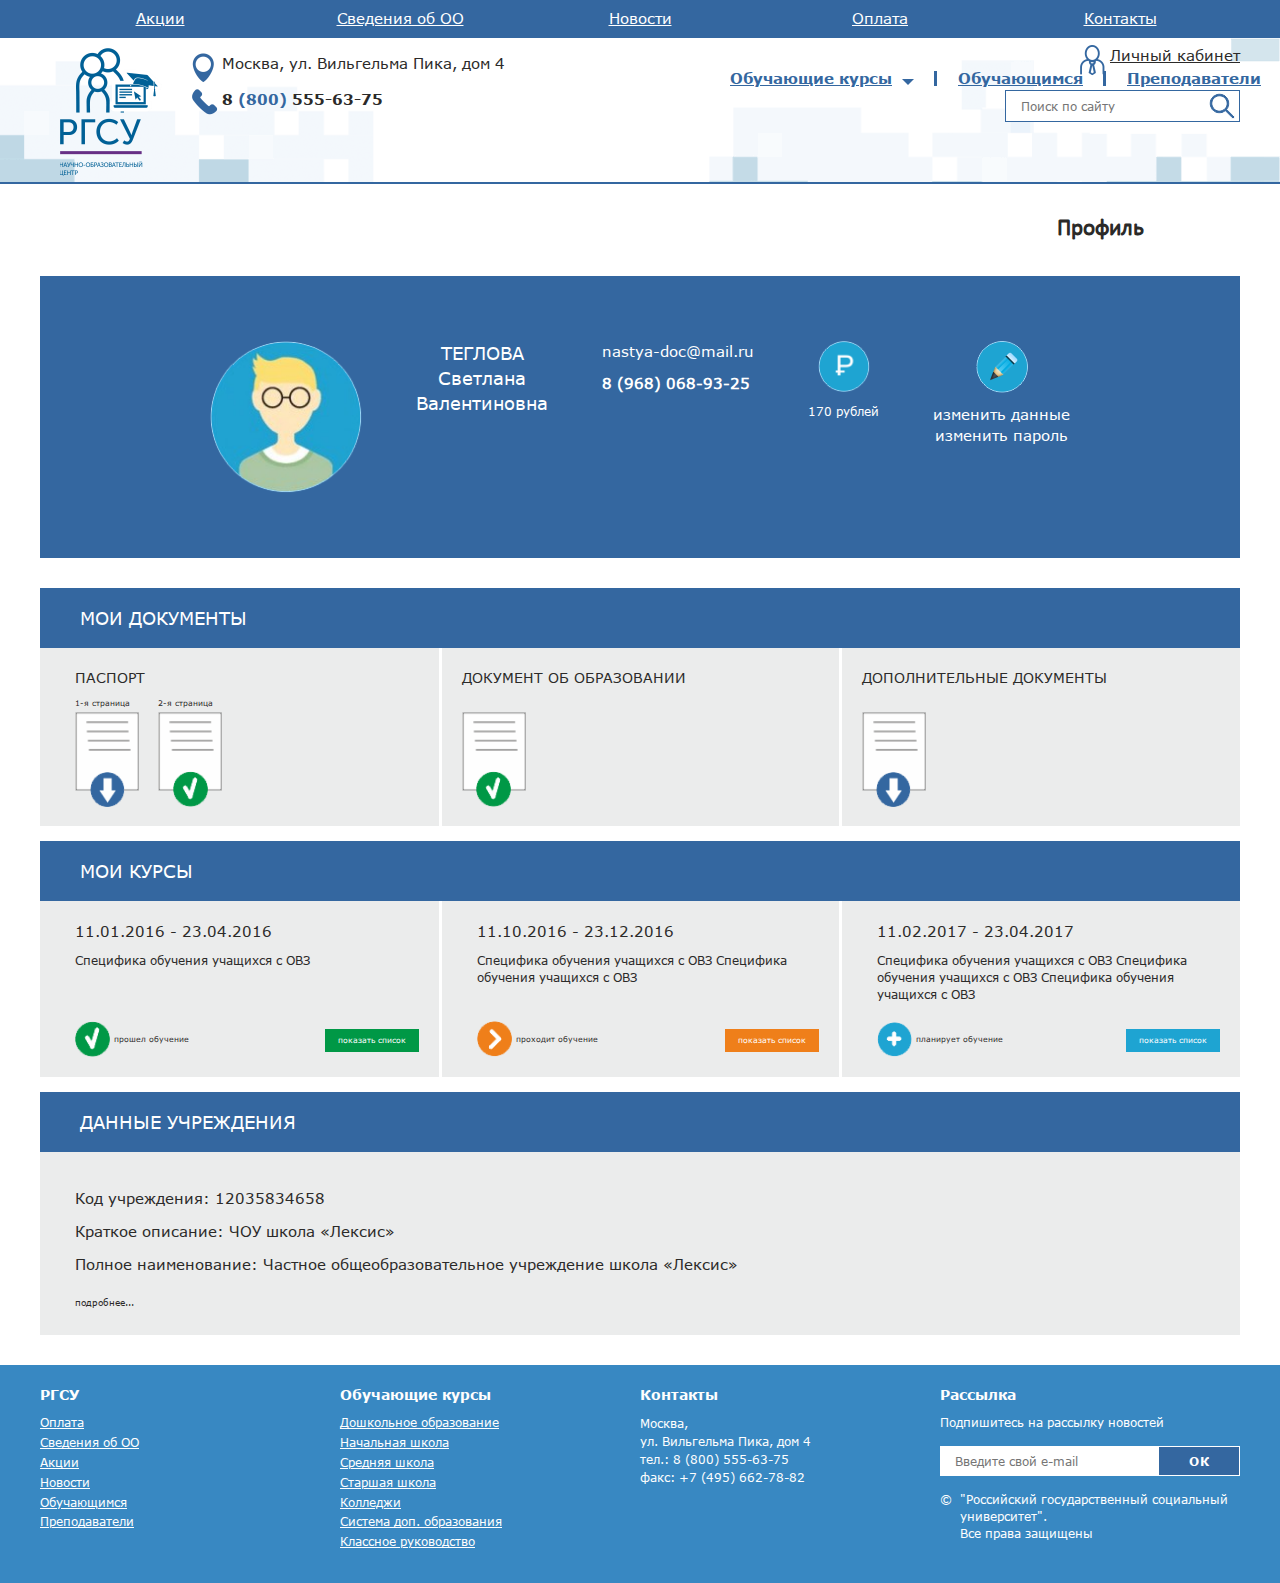
==== profile.html @ 55394223 "final" ====
<!DOCTYPE html>
<html lang="ru">
<head>
    <meta charset="UTF-8">
    <title>Main</title>
    <meta name="viewport" content="width=device-width, initial-scale=1.0">
    <link rel="stylesheet" href="css/slick.css">
    <link rel="stylesheet" href="css/custom-styles.css">
</head>
<body>

<div class="wrapper page-profile">

    <header role="banner">

        <nav>

            <div class="burger"></div>

            <ul>
                <li><a href="#">Акции</a></li>
                <li><a href="#">Сведения об ОО</a></li>
                <li><a href="#">Новости</a></li>
                <li><a href="#">Оплата</a></li>
                <li><a href="#">Контакты</a></li>
            </ul>

        </nav>

        <div class="header-content">

            <a href="#" class="logo"></a>

            <div class="header-contacts">
                <p>Москва, ул. Вильгельма Пика, дом 4</p>
                <a href="tel:88005556375">8 <span>(800)</span> 555-63-75</a>
            </div>

            <a href="#" class="account-link">Личный кабинет</a>

            <ul class="header-nav">
                <li>
                    <p>Обучающие курсы</p>
                    <ul>
                        <li><a href="#">Дошкольное образование</a></li>
                        <li><a href="#">Средняя школа</a></li>
                        <li><a href="#">Старшая школа</a></li>
                        <li><a href="#">Колледжи</a></li>
                        <li><a href="#">Система дополнительного образования</a></li>
                        <li><a href="#">Классное руководство</a></li>
                    </ul>
                </li>
                <li><a href="#">Обучающимся</a></li>
                <li><a href="#">Преподаватели</a></li>
            </ul>

            <form action="#" class="form-search">
                <label><input type="text" class="field-search" placeholder="Поиск по сайту"></label>
                <button type="submit"></button>
            </form>

        </div>

    </header>

    <main>

        <h1>Профиль</h1>

        <div class="sidebar">

            <div class="user-photo">
                <img src="source/design/icon-man-glasses.png" alt="">
            </div>

            <div class="user-name">
                <span class="surname">ТЕГЛОВА</span>
                <span>Светлана</span>
                <span>Валентиновна</span>
            </div>

            <div class="user-contacts">

                <a href="mailto:nastya-doc@mail.ru" class="user-email">nastya-doc@mail.ru</a>

                <a href="tel:89680689325" class="user-phone">8 (968) 068-93-25</a>

            </div>



            <div class="user-money">
                <div class="icon">
                    <img src="source/design/icon-rouble-filled.png" alt="">
                </div>
                <div class="money-value">170 рублей</div>
            </div>

            <div class="to-edit">
                <div class="icon">
                    <img src="source/design/icon-pencil.png" alt="">
                </div>
                <a href="#" class="edit-data">изменить данные</a>
                <a href="#" class="edit-password">изменить пароль</a>
            </div>

        </div>

        <div class="profile">

            <div class="profile-block">

                <div class="title">МОИ ДОКУМЕНТЫ</div>

                <div class="profile-item first-column">

                    <div class="sub-title">ПАСПОРТ</div>

                    <div class='profile-doc'>
                        <div class="note">1-я страница</div>
                        <div class="icon-doc">
                            <img src="source/design/icon-doc.png" alt="">
                        </div>
                        <a href="#" class="icon-control">
                            <img src="source/design/icon-arrow-down.png" alt="">
                        </a>
                    </div>

                    <div class='profile-doc'>
                        <div class="note">2-я страница</div>
                        <div class="icon-doc">
                            <img src="source/design/icon-doc.png" alt="">
                        </div>
                        <a href="#" class="icon-control">
                            <img src="source/design/icon-ok.png" alt="">
                        </a>
                    </div>

                </div>

                <div class="profile-item">

                    <div class="sub-title">ДОКУМЕНТ ОБ ОБРАЗОВАНИИ</div>

                    <div class='profile-doc'>
                        <div class="icon-doc">
                            <img src="source/design/icon-doc.png" alt="">
                        </div>
                        <a href="#" class="icon-control">
                            <img src="source/design/icon-ok.png" alt="">
                        </a>
                    </div>

                </div>

                <div class="profile-item">

                    <div class="sub-title">ДОПОЛНИТЕЛЬНЫЕ ДОКУМЕНТЫ</div>

                    <div class='profile-doc'>
                        <div class="icon-doc">
                            <img src="source/design/icon-doc.png" alt="">
                        </div>
                        <a href="#" class="icon-control">
                            <img src="source/design/icon-arrow-down.png" alt="">
                        </a>
                    </div>

                </div>

            </div>

            <div class="profile-block courses-block">

                <div class="title">МОИ КУРСЫ</div>

                <div class="profile-item completed-course first-column">

                    <div class="course-duration">11.01.2016 - 23.04.2016</div>

                    <div class="course-title">Специфика обучения учащихся с ОВЗ</div>

                    <div class="course-state">
                        <div class="icon-state">
                            <img src="source/design/icon-ok.png" alt="">
                        </div>
                        <div class="state-value">прошел обучение</div>
                    </div>

                    <a href="#" class="show-all-courses">показать список</a>

                </div>

                <div class="profile-item current-course">

                    <div class="course-duration">11.10.2016 - 23.12.2016</div>

                    <div class="course-title">Специфика обучения учащихся с ОВЗ Специфика обучения учащихся с ОВЗ </div>

                    <div class="course-state">
                        <div class="icon-state">
                            <img src="source/design/icon-angle-right.png" alt="">
                        </div>
                        <div class="state-value">проходит обучение</div>
                    </div>

                    <a href="#" class="show-all-courses">показать список</a>

                </div>

                <div class="profile-item future-course">

                    <div class="course-duration">11.02.2017 - 23.04.2017</div>

                    <div class="course-title">Специфика обучения учащихся с ОВЗ Специфика обучения учащихся с ОВЗ Специфика обучения учащихся с ОВЗ</div>

                    <div class="course-state">
                        <div class="icon-state">
                            <img src="source/design/icon-plus.png" alt="">
                        </div>
                        <div class="state-value">планирует обучение</div>
                    </div>

                    <a href="#" class="show-all-courses">показать список</a>

                </div>

            </div>

            <div class="profile-block organisation-data">

                <div class="title">ДАННЫЕ УЧРЕЖДЕНИЯ</div>

                <div class="profile-item">

                    <p><span>Код учреждения: </span>12035834658</p>

                    <p><span>Краткое описание: </span>ЧОУ школа «Лексис»</p>

                    <p><span>Полное наименование: </span>Частное общеобразовательное учреждение школа «Лексис»</p>

                    <a href="#" class="show-more">подробнее...</a>

                </div>

            </div>

        </div>

    </main>

    <footer role="contentinfo">

        <div class="footer-links">
            <h4>РГСУ</h4>
            <ul>
                <li><a href="#">Оплата</a></li>
                <li><a href="#">Сведения об ОО</a></li>
                <li><a href="#">Акции</a></li>
                <li><a href="#">Новости</a></li>
                <li><a href="#">Обучающимся</a></li>
                <li><a href="#">Преподаватели</a></li>
            </ul>
        </div>

        <div class="footer-links">
            <h4>Обучающие курсы</h4>
            <ul>
                <li><a href="#">Дошкольное образование</a></li>
                <li><a href="#">Начальная школа</a></li>
                <li><a href="#">Средняя школа</a></li>
                <li><a href="#">Старшая школа</a></li>
                <li><a href="#">Колледжи</a></li>
                <li><a href="#">Система доп. образования</a></li>
                <li><a href="#">Классное руководство</a></li>
            </ul>
        </div>

        <div class="footer-contacts">
            <h4>Контакты</h4>
            <p>Москва,<br>ул. Вильгельма Пика, дом 4</p>
            <p>тел.: <a href="tel:88005556375">8 (800) 555-63-75</a></p>
            <p>факс: <a href="tel:+74956627882">+7 (495) 662-78-82</a></p>
        </div>

        <div class="form-wrap">
            <h4>Рассылка</h4>
            <p>Подпишитесь на рассылку новостей</p>
            <form action="#" class="form-mailing">
                <label>
                    <input type="text" placeholder="Введите свой e-mail">
                </label>
                <button type="submit">ок</button>
            </form>
            <div class="copyrights">
                "Российский государственный социальный университет".<br>
                Все права защищены
            </div>
        </div>

    </footer>

</div>

<script src="js/jquery-3.1.0.min.js"></script>
<script src="js/slick.min.js"></script>
<script src="js/custom-scripts.js"></script>
</body>
</html>
---- css/custom-styles.css ----
@font-face {
    font-family: 'Verdana';
    src: url("../source/fonts/Verdana.woff") format("woff"), url("../source/fonts/Verdana.ttf") format("truetype");
    font-weight: 300;
}
@font-face {
    font-family: 'Verdana Bold';
    src: url("../source/fonts/Verdana-Bold.woff") format("woff"), url("../source/fonts/Verdana-Bold.ttf") format("truetype");
    font-weight: 300;
}
@font-face {
    font-family: 'Calibri';
    src: url("../source/fonts/Calibri.woff") format("woff"), url("../source/fonts/Calibri.ttf") format("truetype");
    font-weight: 300;
}

/******************************
********** general ************
******************************/
* {
    padding: 0;
    margin: 0;
    -webkit-box-sizing: border-box;
    -moz-box-sizing: border-box;
    box-sizing: border-box;
    font-size: 14px;
    line-height: 1.4;
    font-family: 'Verdana', sans-serif;
    color: #2b2a29;
}

html, body {
    background-color: #e2e3e5;
    width: 100%;
}

main {
    display: block;
}

a, button {
    cursor: pointer;
    -webkit-transition: 0.5s;
    -moz-transition: 0.5s;
    -ms-transition: 0.5s;
    -o-transition: 0.5s;
    transition: 0.5s;
    -webkit-appearance: none;
}

a:active, a:focus {
    outline: none;
}

button, button:hover, button:active {
    outline: none;
    border: none;
}
button::-moz-focus-inner {
    outline: none;
    border: none;
}
input, input:hover, input:active, input:focus {
    outline: none;
}
textarea, textarea:hover, textarea:active, textarea:focus {
    outline: none;
    border: none;
}

ul li, ol li {
    display: inline-block;
    vertical-align: middle;
    list-style: none;
}

h2 {
    font-weight: 300;
    font-size: 2.142857142857143em;
    text-align: center;
}
h3 {
    font-size: 1.571428571428571em;
    font-weight: 300;
}

button {
    display: inline-block;
    text-transform: uppercase;
    background: #3467a0;
    color: #fefefe;
    letter-spacing: 1px;
    border: 1px solid transparent;
}
button:hover {
    background: #fefefe;
    color: #3467a0;
    border: 1px solid #3467a0;
}
.image-wrap {
    display: block;
    width: 100%;
    position: relative;
    overflow: hidden;
}
.image-wrap img {
    display: block;
    height: auto;
    width: auto;
    min-width: 100%;
    min-height: 100%;
    position: absolute;
    top: 0;
    left: 0;
}
img {
    display: block;
    width: 100%;
}
.wrapper {
    display: block;
    width: 100%;
    max-width: 1280px;
    position: relative;
    margin: 0 auto;
    overflow: hidden;
    background: #ffffff;
}


section {
    display: block;
    width: 100%;
    position: relative;
    padding: 25px 40px;
}
section > a {
    font-size: 1.142857142857143em;
    color: #3467a0;
    margin-left: calc(50% - 80px);
}
section > a:hover {
    text-decoration: none;
}

header[role='banner']:after, section:after, footer[role='contentinfo'], nav ul:after, .header-content:after,
.news ul:after, .ask-question:after, .ask-question .specialist:after, footer[role='contentinfo']:after {
    display: block;
    content: '';
    clear: both;
}

.slide:hover, .slide:active, .slide:focus {
    outline: none;
}

input:focus::-webkit-input-placeholder {color: transparent;}
input:focus::-moz-placeholder {color: transparent;}
input:focus:-moz-placeholder {color: transparent;}
input:focus:-ms-input-placeholder {color: transparent;}


/******************************
*********** header ************
******************************/

nav {
    display: block;
    background: #3467a0;
}
nav ul {
    display: block;
    padding: 0 40px;
}
nav ul li {
    display: block;
    float: left;
    width: 20%;
    text-align: center;
}
nav ul li a {
    display: block;
    padding: 8px 0;
    font-size: 1.285714285714286em;
    color: #ffffff;
}
nav ul li a:hover {
    background: #3888c2;
}

.header-content {
    background: url('../source/design/background-header.png');
    background-size: cover;
    border-bottom: 2px solid #3467a0;
}
.logo {
    display: block;
    width: 102px;
    height: 128px;
    background: url('../source/design/logo-2.png');
    background-size: cover;
    float: left;
    margin: 10px 0 6px 60px;
}
.header-contacts {
    float: left;
    margin-left: 10%;
    margin-top: 30px;
}
.header-contacts p, .header-contacts a, .account-link {
    display: inline-block;
    padding-left: 40px;
    position: relative;
    font-size: 1.285714285714286em;
}
.header-contacts a {
    font-family: 'Verdana Bold', sans-serif;
    text-decoration: none;
    margin-left: 65px;
}
.header-contacts a:hover {
    text-decoration: underline;
}
.header-contacts a span {
    font-family: 'Verdana Bold', sans-serif;
    color: #3467a0;
    font-size: inherit;
}
.header-contacts p:before, .header-contacts a:before, .account-link:before {
    content: '';
    display: block;
    width: 22px;
    height: 30px;
    background: url('../source/design/icon-gps.png') no-repeat;
    background-size: cover;
    position: absolute;
    left: 0;
    top: 0;
}
.header-contacts a:before {
    width: 26px;
    height: 26px;
    background: url('../source/design/icon-phone.png') no-repeat;
    background-size: cover;
}

.account-link {
    float: right;
    margin-right: 40px;
    margin-top: 30px;
}
.account-link:before {
    width: 25px;
    height: 31px;
    background: url('../source/design/icon-user.png') no-repeat;
    background-size: cover;
}
.account-link:hover {
    text-decoration: none;
}

.header-nav {
    display: block;
    float: left;
    margin-left: 10%;
    margin-top: 30px;
}
.header-nav > li {
    display: inline-block;
    vertical-align: middle;
    position: relative;
    margin-right: 60px;
}
.header-nav > li:last-child {
    margin-right: 0;
}
.header-nav > li ul {
    display: none;
    width: auto;
    min-width: 370px;
    position: absolute;
    left: -10px;
    top: 100%;
    padding: 15px 30px 15px 10px;
    background: rgba(255, 255, 255, 0.9);
    z-index: 10;
}
.header-nav > li ul li {
    display: block;
}
.header-nav > li ul li a {
    display: block;
    height: 2em;
    line-height: 1.5em;
    color: #3467a0;
}
.header-nav > li ul li a:hover {
    font-family: 'Verdana Bold', sans-serif;
}
.header-nav > li > p, .header-nav > li > a {
    font-family: 'Verdana Bold', sans-serif;
    font-size: 1.285714285714286em;
    color: #3467a0;
    text-decoration: underline;
    cursor: pointer;
}
.header-nav > li.active > p, .header-nav > li.active > a {
    color: #3888c2;
}
.header-nav > li > p {
    display: block;
    padding-right: 22px;
    position: relative;
}
.header-nav > li > p:after {
    content: '';
    display: block;
    width: 0;
    height: 0;
    border-left: 7px solid transparent;
    border-right: 7px solid transparent;
    border-top: 7px solid #3467a0;
    position: absolute;
    bottom: 7px;
    right: 0;
}
.header-nav > li.active > p:after {
    border-bottom: 7px solid #3888c2;
    border-top: none;
}
.header-nav > li:after {
    content: '';
    display: inline-block;
    vertical-align: middle;
    height: 1.285714285714286em;
    width: 3px;
    background: #3467a0;
    position: absolute;
    bottom: 3px;
    right: -35px;
}
.header-nav > li:last-child:after {
    display: none;
}
.form-search {
    display: block;
    float: right;
    margin-top: 30px;
    margin-right: 40px;
    position: relative;
}
.field-search {
    display: block;
    width: 235px;
    height: 32px;
    border: 1px solid #3467a0;
    padding: 0 40px 0 15px;
}
.form-search button {
    display: block;
    width: 26px;
    height: 26px;
    position: absolute;
    top: 3px;
    right: 5px;
    background: transparent url('../source/design/icon-search.png') no-repeat;
    background-size: cover;
    -webkit-transition: 0.8s;
    -moz-transition: 0.8s;
    -ms-transition: 0.8s;
    -o-transition: 0.8s;
    transition: 0.8s;
    border: none;
}
.form-search button:hover {
    top: 1px;
    border: none;
}

/******************************
*********** footer ************
******************************/

footer[role='contentinfo'] {
    background: #3888c2;
    padding: 20px 40px 30px;
}
footer h4 {
    font-family: 'Verdana Bold', sans-serif;
    font-size: 1.142857142857143em;
    color: #fefefe;
    margin-bottom: 10px;
}
.footer-links, .footer-contacts, footer .form-wrap {
    display: block;
    width: 25%;
    float: left;
}
.footer-links li {
    display: block;
    margin-bottom: 3px;
}
.footer-links li a {
    color: #fefefe;
}
.footer-links li a:hover {
    text-decoration: none;
}
.footer-contacts p, .footer-contacts a {
    color: #fefefe;
    line-height: 1.5;
}
.footer-contacts a {
    text-decoration: none;
}
.footer-contacts a:hover {
    text-decoration: underline;
}

.form-mailing {
    display: block;
    margin: 15px 0;
    position: relative;
    background: #fefefe;
}
.form-mailing input {
    display: block;
    width: 100%;
    height: 30px;
    border: none;
    padding: 0 95px 0 15px;
}
.form-mailing button {
    display: block;
    width: 80px;
    height: 28px;
    position: absolute;
    top: 1px;
    right: 1px;
    font-family: 'Verdana Bold', sans-serif;
}
.form-wrap p {
    color: #fefefe;
}
.copyrights {
    color: #fefefe;
    padding-left: 20px;
    position: relative;
}
.copyrights:before {
    content: '\a9';
    position: absolute;
    left: 0;
}

/*************************************************************************************************
************************************** PAGE MAIN *************************************************
*************************************************************************************************/

/******************************
********** banners ************
******************************/

.small-banners {
    width: 385px;
    float: left;
}
.banner {
    width: 100%;
    position: relative;
}
.banner-text {
    margin-bottom: 15px;
}
.banner-text img {
    height: 100%;
    width: auto;
}
.banner-text .text {
    width: 155px;
    background: #994bb3;
    position: absolute;
    top: 0;
    right: 0;
    bottom: 0;
    padding: 20px 8px;
}
.banner-text .text p {
    font-size: 0.7142857142857143em;
    color: #fefefe;
    padding-bottom: 10px;
}
.banner-text .text .title {
    font-family: 'Verdana Bold', sans-serif;
    font-size: 0.7857142857142857em;
    padding-bottom: 20px;
}
.banner-text .text .date {
    padding-bottom: 0;
    font-family: 'Verdana Bold', sans-serif;
    font-size: 0.6428571428571429em;
}
.banner a {
    display: block;
    width: 160px;
    height: 35px;
    line-height: 35px;
    text-align: center;
    background: #fefefe;
    position: absolute;
    margin: auto;
    left: calc(50% - 80px);
    top: 40px;
    z-index: 1;
    color: #e84d04;
    font-size: 1.285714285714286em;
    -webkit-box-shadow: 5px 5px 30px 10px rgba(232,77,4,1);
    -moz-box-shadow: 5px 5px 30px 10px rgba(232,77,4,1);
    box-shadow: 5px 5px 30px 10px rgba(232,77,4,1);
}
.banner-text a {
    top: 0;
    bottom: 0;
    left: 35px;
    color: #994bb3;
    -webkit-box-shadow: 5px 5px 30px 10px rgba(153,75,159,1);
    -moz-box-shadow: 5px 5px 30px 10px rgba(153,75,159,1);
    box-shadow: 5px 5px 30px 10px rgba(153,75,159,1);
}
.banner a:hover {
    text-decoration: none;
}
.banner h3 {
    display: block;
    width: 100%;
    height: 60px;
    background: #e84d04;
    line-height: 60px;
    text-align: center;
    color: #fefefe;
}

.slider-banner {
    width: 800px;
    float: right;
}
.slider-banner .slide {
    position: relative;
}
.slider-banner .text {
    position: absolute;
    left: 0;
    right: 0;
    bottom: 0;
    z-index: 1;
    background: #3467a0;
    padding: 20px;
}
.slider-banner .text h3 {
    color: #fefefe;
}
.slider-banner .text p {
    color: #fefefe;
    font-size: 1.142857142857143em;
}
.slider-banner .slick-arrow {
    display: block;
    width: 35px;
    height: 35px;
    position: absolute;
    top: 0;
    bottom: 0;
    margin: auto;
    font-size: 0;
    background: url('../source/design/sprite-slider-arrows.png') no-repeat;
    background-size: cover;
    z-index: 1;
}
.slider-banner .slick-prev {
    background-position: left;
    left: 10px;
}
.slider-banner .slick-next {
    background-position: right;
    right: 10px;
}
/******************************
********** courses ************
******************************/

.courses {
    padding-left: 30px;
    padding-right: 30px;
}
.slider-courses {
    display: block;
    width: 100%;
    position: relative;
    margin: 20px 0;
}
.slider-courses .slide {
    margin: 0 10px;
    background: #f7f7f7;
    padding-bottom: 20px;
}
.slider-courses .slick-arrow {
    display: block;
    width: 32px;
    height: 32px;
    border: 3px solid #ffffff;
    outline: 1px solid #3467a0;
    position: absolute;
    top: 0;
    bottom: 0;
    margin: auto;
    font-size: 0;
    background: url('../source/design/sprite-slider-arrows.png') no-repeat;
    background-size: cover;
    z-index: 1;
}
.slider-courses .slick-prev {
    background-position: left;
    left: -26px;
}
.slider-courses .slick-next {
    background-position: right;
    right: -26px;
}
.course-header {
    position: relative;
}
.course-name {
    display: flex;
    justify-content: center;
    align-items: center;
    height: 54px;
    position: absolute;
    left: 0;
    right: 0;
    bottom: 0;
    background: #3467a0;
    color: #fefefe;
    text-align: center;
    padding: 8px;
}
.slider-courses ul {
    display: block;
    margin: 20px 30px;
}
.slider-courses ul li {
    display: block;
    position: relative;
    margin-bottom: 10px;
    padding-left: 32px;
}
.slider-courses ul li span {
    font-family: 'Verdana Bold', sans-serif;
    color: #3467a0;
}
.slider-courses ul li:before {
    content: '';
    display: block;
    position: absolute;
    left: 0;
    top: 0;
}
.slider-courses ul li:nth-child(1):before {
    width: 17px;
    height: 16px;
    background: url('../source/design/icon-chart.png') no-repeat;
    background-size: cover;
}
.slider-courses ul li:nth-child(2):before {
    width: 18px;
    height: 18px;
    background: url('../source/design/icon-rouble.png') no-repeat;
    background-size: cover;
}
.slider-courses ul li:nth-child(3):before {
    width: 17px;
    height: 16px;
    background: url('../source/design/icon-calendar.png') no-repeat;
    background-size: cover;
}

.slider-courses button {
    display: block;
    width: 160px;
    height: 35px;
    margin: 10px auto 0;
}


/******************************
********* advantages **********
******************************/

.advantages {
    text-align: center;
}
.advantages ul li {
    vertical-align: top;
    width: 300px;
    margin: 25px 40px;
}
.advantages .image-wrap {
    width: 75%;
    padding-top: 75%;
    margin: 0 auto;
}
.advantages h4 {
    display: inline-block;
    width: 75%;
    margin: 35px 0 20px;
    font-family: 'Verdana Bold', sans-serif;
    font-size: 1.285714285714286em;
    color: #3467a0;
}
.advantages ul li p {
    font-size: 1.142857142857143em;
}
.advantages > button {
    padding: 10px 20px;
}


/******************************
************ news *************
******************************/
.news ul {
    display: block;
    margin: 30px 0;
}
.news ul li {
    display: block;
    width: 23.5%;
    float: left;
    margin-right: 2%;
}
.news ul li:last-child {
    margin-right: 0;
}
.news .image-wrap {
    width: 100%;
    padding-top: 65%;
    margin-bottom: 30px;
}
.news ul li a {
    font-size: 1.142857142857143em;
    color: #3467a0;
}
.news ul li a:hover {
    text-decoration: none;
}
.news .date {
    color: #b2b3b3;
    margin-top: 10px;
}

/******************************
******** ask-question *********
******************************/

.ask-question .specialist {
    width: 42%;
    float: left;
    background: #f7f7f7;
}
.ask-question .specialist .image-wrap {
    width: 183px;
    height: 183px;
    float: left;
    margin: 35px;
}
.ask-question .specialist .specialist-name {
    margin-top: 55px;
    margin-bottom: 15px;
    font-size: 1.142857142857143em;
}
.ask-question .specialist .specialist-name span {
    display: block;
    font-family: 'Verdana Bold', sans-serif;
    font-size: 1.142857142857143em;
}
.ask-question .specialist .specialist-details {
    font-size: 0.8571428571428571em;
    line-height: 1;
}
.ask-question .question {
    width: 55%;
    float: right;
}
.ask-question .question .title {
    margin: 35px 0 20px;
    color: #3467a0;
    font-size: 1.285714285714286em;
    font-family: 'Verdana Bold', sans-serif;
}
.ask-question button {
    padding: 10px 55px;
    text-transform: none;
    font-size: 1.285714285714286em;
    margin-top: 30px;
}

/*************************************************************************************************
************************** PAGE REGISTRATION & PAGE PROFILE **************************************
*************************************************************************************************/

.page-registration main {
    padding: 30px 50px;
}
.page-registration h1, .page-profile h1 {
    font-family: 'Calibri', sans-serif;
    font-size: 1.928571428571429em;
    text-align: right;
    padding-right: 8%;
    margin-bottom: 30px;
}
.page-registration .title, .page-profile .title {
    height: 60px;
    background: #3467a0;
    font-size: 1.5em;
    color: #ffffff;
    padding-left: 8%;
    line-height: 60px;
    text-align: left;
}

/*  page registration */
.participants {
    display: inline-block;
    vertical-align: top;
    width: 25%;
}
.participants li {
    margin-bottom: 50px;
    width: 152px;
}

.form-registration {
    display: inline-block;
    vertical-align: top;
    width: 70%;
    text-align: right;
}
.form-registration fieldset {
    display: block;
    border: none;
    background: #ebecec;
    padding: 30px 7.5%;
    margin-bottom: 25px;
    text-align: left;
}

.custom-select {
    display: block;
    width: 100%;
    position: relative;
    background: #ffffff;
    margin-bottom: 15px;
    height: 35px;
}
.custom-select .current-value {
    display: block;
    height: 35px;
    line-height: 35px;
    padding: 0 60px 0 25px;
    white-space: nowrap;
    text-overflow: ellipsis;
    overflow: hidden;
    cursor: pointer;
    font-size: 1.285714285714286em;
    color: #727271;
    border: 1px solid #a1a2a2;
    position: absolute;
    left: 0;
    right: 0;
}
.custom-select .current-value:after {
    content: '';
    display: block;
    width: 0;
    height: 0;
    border-left: 8px solid transparent;
    border-right: 8px solid transparent;
    border-top: 8px solid #3467a0;
    position: absolute;
    top: 0;
    bottom: 0;
    right: 22px;
    margin: auto;
}
.custom-select.active .current-value:after {
    border-top: none;
    border-bottom: 8px solid #3467a0;
}

.custom-select input, .custom-checkbox {
    display: none;
}

.custom-select ul {
    display: none;
    position: absolute;
    top: 35px;
    left: 0;
    z-index: 1;
    background: #ffffff;
    width: 100%;
    border: 1px solid #a1a2a2;
    border-top: none;
    padding: 10px 0;
}
.custom-select ul li {
    display: block;
    font-size: 1.1em;
    color: #727271;
    padding-left: 25px;
    height: 25px;
    line-height: 25px;
    cursor: pointer;
    white-space: nowrap;
    text-overflow: ellipsis;
    overflow: hidden;
}
.custom-select ul li:hover {
    color: #3467a0;
    font-weight: 600;
}

.custom-checkbox-label {
    display: block;
    font-size: 1.285714285714286em;
    color: #727271;
    position: relative;
    padding-left: 40px;
}
.custom-checkbox-label:before {
    content: '';
    display: block;
    width: 25px;
    height: 25px;
    border: 1px solid #a1a2a2;
    background: #ffffff;
    margin-right: 25px;
    cursor: pointer;
    color: #3467a0;
    text-align: center;
    line-height: 23px;
    font-size: 18px;
    position: absolute;
    left: 0;
    top: 0;
}
.custom-checkbox:checked + .custom-checkbox-label:before {
    content: '\2713';
}

.person label {
    display: block;
    margin-bottom: 15px;
}
.person label:last-of-type {
    margin-bottom: 0;
}
.person input {
    font-size: 1.285714285714286em;
    color: #727271;
    border: 1px solid #a1a2a2;
    padding: 0 25px;
    height: 35px;
    width: 100%;
}
.person input::-webkit-input-placeholder {color: rgba(114, 114, 113, 1);}
.person input::-moz-placeholder {color: rgba(114, 114, 113, 1);}
.person input:-moz-placeholder {color: rgba(114, 114, 113, 1);}
.person input:-ms-input-placeholder {color: rgba(114, 114, 113, 1);}
.person input:focus::-webkit-input-placeholder {color: transparent;}
.person input:focus::-moz-placeholder {color: transparent;}
.person input:focus:-moz-placeholder {color: transparent;}
.person input:focus:-ms-input-placeholder {color: transparent;}

.form-registration button[type='submit'] {
    color: #ffffff;
    background: #3467a0;
    font-size: 1.5em;
    text-transform: lowercase;
    padding: 10px 35px;
    line-height: 1;
}

/* page profile */

.page-profile main {
    padding: 30px 40px;
    position: relative;
}
.page-profile main:after {
    content: '';
    display: block;
    clear: both;
}
.sidebar {
    width: 240px;
    background: #3467a0;
    padding: 40px 0;
    text-align: center;
    position: absolute;
    top: 97px;
    bottom: 30px;
    left: 40px;
}
.sidebar > div {
    display: inline-block;
    min-width: 50%;
    margin-bottom: 30px;
}
.sidebar > div:last-of-type {
    margin-bottom: 0;
}
.user-photo {
    display: inline-block;
    width: 152px;
}
.user-name span {
    display: block;
    font-size: 1.5em;
    color: #ffffff;
}
.user-name .surname {
    text-transform: uppercase;
}
.sidebar a {
    display: block;
    color: #ffffff;
    font-size: 1.285714285714286em;
    text-decoration: none;
}
.sidebar a:hover {
    font-weight: 600;
}
.sidebar .user-phone {
    font-weight: 600;
    margin: 10px 0 30px;
}
.sidebar .user-phone:hover {
    text-decoration: underline;
}
.sidebar .icon {
    display: inline-block;
    width: 52px;
    margin-bottom: 7px;
}
.user-money .money-value {
    color: #ffffff;
}


.profile {
    width: 920px;
    float: right;
}

.profile-block {
    display: table;
    border-collapse: collapse;
    width: 100%;
    background: #ebecec;
    margin-bottom: 15px;
}

.profile-block .title {
    display: table-caption;
    padding-left: 40px;
}
.profile-item {
    display:  table-cell;
    padding: 20px 0 20px 20px;
    width: 33%;
    border-left: 3px solid #ffffff;
}
.profile-item.first-column {
    padding-left: 35px;
    border-left: none;
}
.profile-item .sub-title {
    font-size: 1.15em;
    text-transform: uppercase;
    margin-bottom: 25px;
}
.profile-doc {
    display: inline-block;
    vertical-align: top;
    margin-right: 15px;
    margin-bottom: 15px;
    position: relative;
}
.profile-doc .note {
    position: absolute;
    top: -14px;
    left: 0;
    font-size: 0.65em;
}
.profile-doc .icon-doc {
    width: 64px;
}
.profile-doc .icon-control {
    display: block;
    width: 35px;
    position: absolute;
    left: 0;
    right: 0;
    bottom: -16px;
    margin: auto;
    -webkit-transition: 0.4s;
    -moz-transition: 0.4s;
    -ms-transition: 0.4s;
    -o-transition: 0.4s;
    transition: 0.4s;
}
.profile-doc .icon-control:hover {
    -webkit-transform: scale(1.1);
    -moz-transform: scale(1.1);
    -ms-transform: scale(1.1);
    -o-transform: scale(1.1);
    transform: scale(1.1);
}
.profile-doc .icon-control:active {
    -webkit-transform: scale(0.9);
    -moz-transform: scale(0.9);
    -ms-transform: scale(0.9);
    -o-transform: scale(0.9);
    transform: scale(0.9);
}
.courses-block .profile-item {
    padding-bottom: 75px;
    padding-left: 35px;
    padding-right: 20px;
    position: relative;
}
.course-duration {
    font-size: 1.28em;
    margin-bottom: 10px;
}
.course-name {
    font-size: 1.1em;
}
.show-all-courses {
    position: absolute;
    bottom: 25px;
    right: 20px;
    font-size: 0.65em;
    padding: 5px 12px;
    text-decoration: none;
    color:#ffffff;
    border: 1px solid transparent;
}
.completed-course .show-all-courses {
    background: #009846;
}
.completed-course .show-all-courses:hover {
    background: transparent;
    color: #009846;
    border: 1px solid #009846;
}
.current-course .show-all-courses {
    background: #ef7f1a;
}
.current-course .show-all-courses:hover {
    background: transparent;
    color: #ef7f1a;
    border: 1px solid #ef7f1a;
}
.future-course .show-all-courses {
    background: #1ea4d2;
}
.future-course .show-all-courses:hover {
    background: transparent;
    color: #1ea4d2;
    border: 1px solid #1ea4d2;
}
.course-state {
    position: absolute;
    left: 35px;
    bottom: 20px;
}
.icon-state {
    display: inline-block;
    width: 35px;
    vertical-align: middle;
}
.state-value {
    display: inline-block;
    font-size: 0.65em;
    vertical-align: middle;
}
.organisation-data {
    margin-bottom: 0;
}
.organisation-data .profile-item {
    padding: 25px 35px;
    border: none;
}
.organisation-data p {
    font-size: 1.28em;
    line-height: 1.5;
    margin: 10px 0;
}
.organisation-data p span {
    font-size: inherit;
}
.organisation-data .show-more {
    display: inline-block;
    margin-top: 10px;
    font-size: 0.75em;
    text-decoration: none;
}
.organisation-data .show-more:hover {
    text-decoration: underline;
}


/******************************
******* media queries *********
******************************/

@media (max-width: 1280px) {
    * {
        font-size: 12px;
    }
    .header-contacts {
        margin-top: 15px;
        margin-left: 30px;
    }
    .header-contacts p {
        width: 100%;
        margin-bottom: 15px;
    }
    .header-contacts a {
        margin-left: 0;
    }
    .account-link {
        position: absolute;
        right: 0;
        top: 15px;
    }
    .header-nav {
        margin-left: 30px;
    }
    .form-search {
        position: absolute;
        top: 60px;
        right: 0;
    }
    .header-nav > li {
        margin-right: 40px;
    }
    .header-nav > li:after {
        right: -23px;
    }
    .header-nav > li > p:after {
        border-left: 6px solid transparent;
        border-right: 6px solid transparent;
        border-top: 6px solid #3467a0;
        bottom: 4px;
    }
    .header-contacts p, .header-contacts a, .account-link {
        padding-left: 30px;
    }
    .small-banners {
        width: 100%;
        float: none;
    }
    .small-banners:after {
        content: '';
        display: block;
        clear: both;
    }
    .banner {
        width: 385px;
        height: 177px;
        float: left;
        margin-right: 20px;
    }
    .slider-banner {
        width: 100%;
        float: none;
        margin-top: 30px;
    }
    .ask-question .specialist .image-wrap {
        margin: 20px;
    }
    .sidebar {
        width: 100%;
        position: static;
        margin-bottom: 30px;
    }
    .sidebar > div {
        display: inline-block;
        min-width: 0;
        vertical-align: top;
        margin: 25px;
    }
    .sidebar .user-contacts {
        text-align: left;
    }
    .profile {
        width: 100%;
    }

}

@media (max-width: 980px) {
    .ask-question .specialist, .ask-question .question {
        width: 100%;
    }
    .news ul li {
        width: 47.5%;
        margin-right: 5%;
        margin-bottom: 30px;
    }
    .news ul li:nth-child(2n) {
        margin-right: 0;
    }
    .footer-links, .footer-contacts, footer .form-wrap {
        width: 50%;
    }
    .footer-links {
        margin-bottom: 30px;
    }
    .form-wrap {
        min-width: 250px;
        margin-top: 30px;
    }
    .profile-item {
        display: block;
        width: 100%;
        border-left: none;
        border-top: 3px solid #ffffff;
    }
    .first-column {
        border-top: none;
    }
}

@media (max-width: 768px) {
    section {
        padding-left: 20px;
        padding-right: 20px;
    }
    .header-content {
        position: relative;
    }
    .logo {
        width: 70px;
        height: 88px;
        margin-left: 20px;
    }
    .header-contacts p:before {
        width: 15px;
        height: 20px;
    }
    .header-contacts a:before {
        width: 20px;
        height: 20px;
    }
    .account-link:before {
        width: 17px;
        height: 20px;
    }
    .header-contacts {
        position: absolute;
        float: none;
        top: 0;
        left: 75px;
        right: 0;
    }
    .header-contacts p {
        margin-bottom: 8px;
    }
    .account-link {
        left: 105px;
        top: 45px;
    }
    .form-search {
        left: 10px;
        right: 10px;
        margin: 0;
        top: 105px;
    }
    .form-search label, .form-search input {
        width: 100%;
    }
    .header-nav {
        width: 100%;
        margin: 35px 0 5px;
        text-align: center;
    }
    .header-nav > li {
        margin: 5px 10px;
    }
    .header-nav > li:after {
        display: none;
    }
    nav:after {
        content: '';
        display: block;
        clear: both;
    }
    nav {
        border: 1px solid transparent;
    }
    nav ul {
        display: none;
        padding: 0 20px;
    }
    nav ul li {
        display: block;
        text-align: left;
        width: 100%;
        float: none;
    }
    .burger {
        display: block;
        width: 25px;
        height: 25px;
        margin: 5px;
        background: url('../source/design/bars.png');
        background-size: cover;
    }
    .burger.active {
        background: url('../source/design/bars-closed.png');
        background-size: cover;
    }
    .slider-banner .text {
        display: none;
    }
    .participants, .form-registration {
        width: 100%;
    }
    .page-registration main, .page-profile main {
        padding: 30px 20px;
    }
    .participants li {
        width: 30%;
        max-width: 152px;
    }

}

@media (max-width: 480px) {
    section {
        padding-left: 10px;
        padding-right: 10px;
    }
    .header-contacts p {
        font-size: 1.1em;
    }
    .account-link {
        top: 55px;
    }
    .form-search {
        top: 115px;
    }
    .header-nav {
        margin: 40px 0 5px;
        text-align: left;
    }
    .header-nav > li ul {
        width: 100%;
        position: absolute;
        left: -10px;
    }
    .news ul li, .news ul li:nth-child(2n) {
        width: 100%;
        margin-right: 0;
    }
    .ask-question .specialist {
        padding: 0 20px 20px;
    }
    .ask-question .specialist .image-wrap {
        float: none;
        margin: 20px 0;
    }
    .banner {
        width: 300px;
        height: auto;
    }
    .banner a {
        top: 25px;
    }
    .banner-text img {
        display: none;
    }
    .banner-text .text {
        width: 100% ;
        position: static;
        padding: 70px 20px 20px;
    }
    .banner-text a {
        left: 30px;
        top: -110px;
    }
    .footer-links, .footer-contacts, footer .form-wrap {
        width: 100%;
    }
    .advantages ul li {
        vertical-align: top;
        width: 300px;
        margin: 25px auto;
    }
    .organisation-data p span {
        display: block;
    }

}
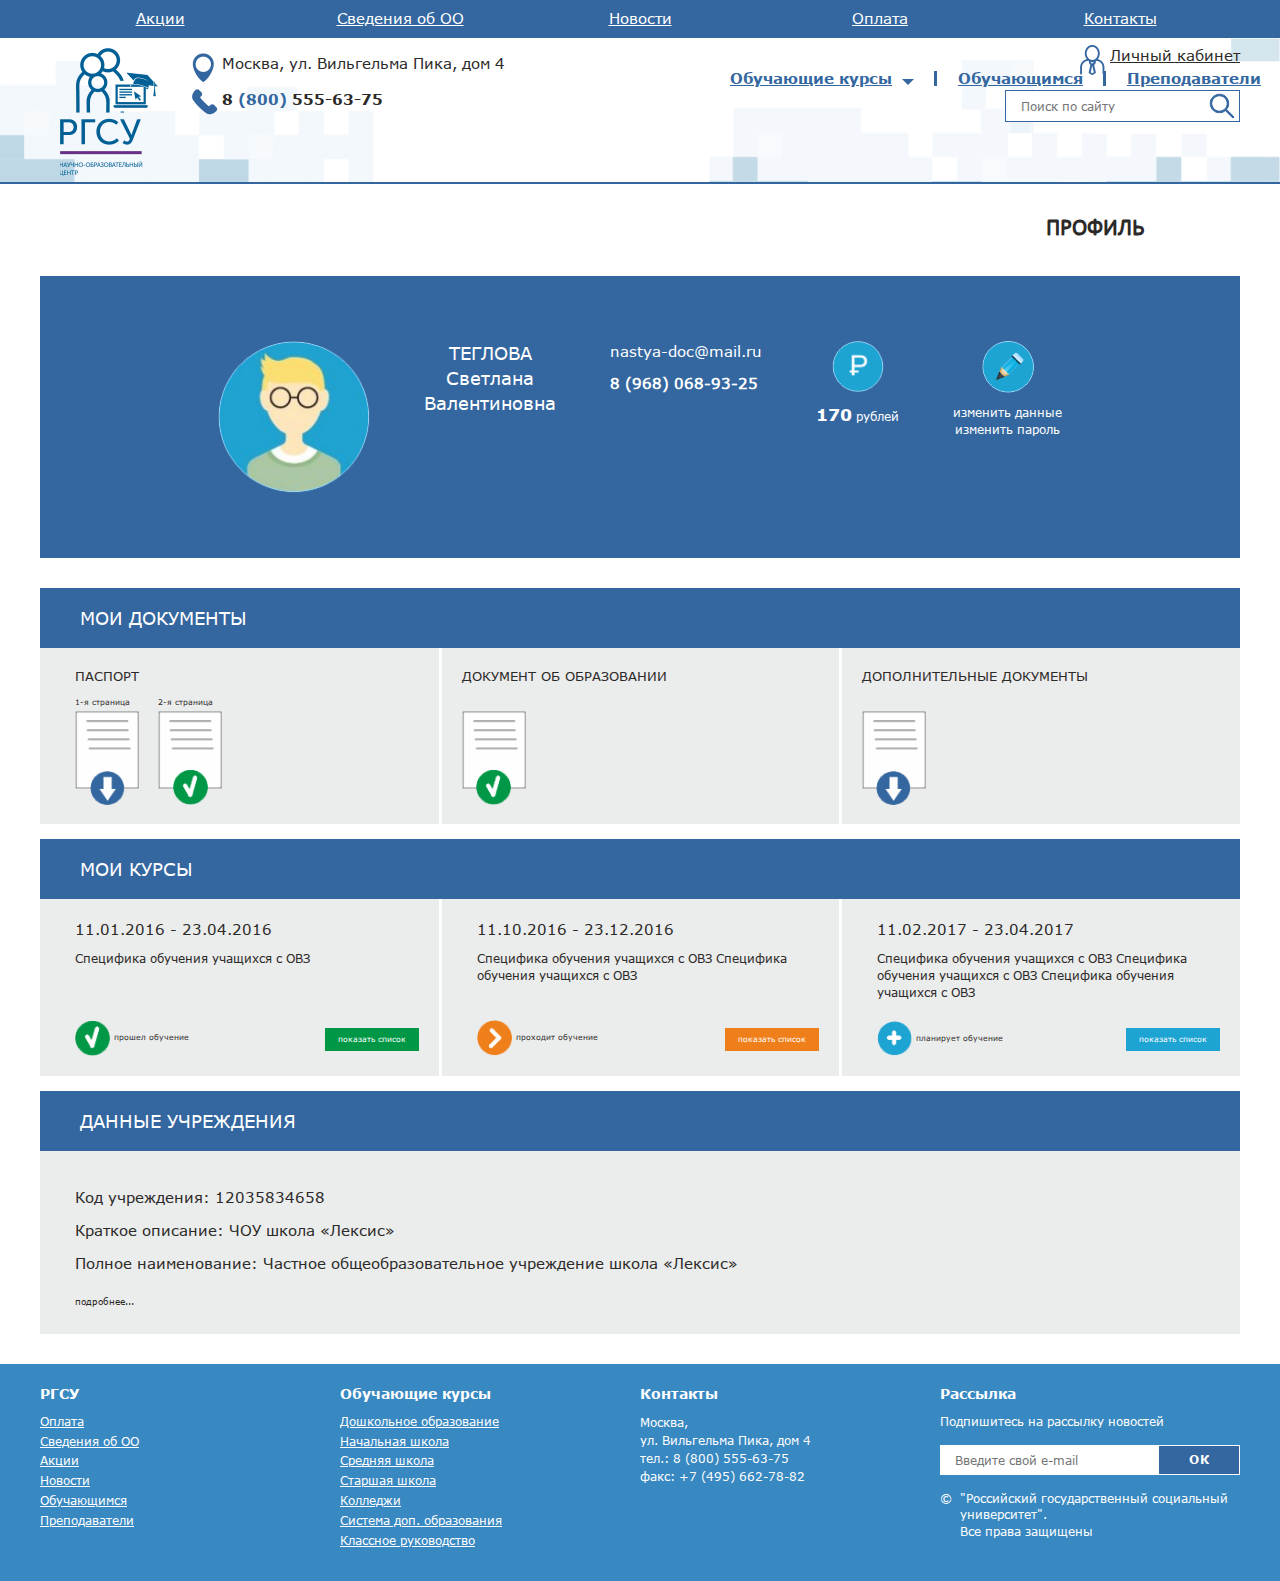
==== commit 524e8fcd: "final" ====
--- a/profile.html
+++ b/profile.html
@@ -93,7 +93,7 @@
                 <div class="icon">
                     <img src="source/design/icon-rouble-filled.png" alt="">
                 </div>
-                <div class="money-value">170 рублей</div>
+                <div class="money-value"><span>170</span> рублей</div>
             </div>
 
             <div class="to-edit">
--- a/css/custom-styles.css
+++ b/css/custom-styles.css
@@ -816,6 +816,7 @@
     text-align: right;
     padding-right: 8%;
     margin-bottom: 30px;
+    text-transform: uppercase;
 }
 .page-registration .title, .page-profile .title {
     height: 60px;
@@ -870,7 +871,7 @@
     text-overflow: ellipsis;
     overflow: hidden;
     cursor: pointer;
-    font-size: 1.285714285714286em;
+    font-size: 1.15em;
     color: #727271;
     border: 1px solid #a1a2a2;
     position: absolute;
@@ -914,7 +915,6 @@
 }
 .custom-select ul li {
     display: block;
-    font-size: 1.1em;
     color: #727271;
     padding-left: 25px;
     height: 25px;
@@ -931,7 +931,7 @@
 
 .custom-checkbox-label {
     display: block;
-    font-size: 1.285714285714286em;
+    font-size: 1.15em;
     color: #727271;
     position: relative;
     padding-left: 40px;
@@ -965,7 +965,7 @@
     margin-bottom: 0;
 }
 .person input {
-    font-size: 1.285714285714286em;
+    font-size: 1.15em;
     color: #727271;
     border: 1px solid #a1a2a2;
     padding: 0 25px;
@@ -1055,6 +1055,14 @@
 .user-money .money-value {
     color: #ffffff;
 }
+.user-money .money-value span {
+    font-size: 1.4em;
+    font-family: 'Verdana Bold', sans-serif;
+    color: #ffffff;
+}
+.to-edit a {
+    font-size: inherit;
+}
 
 
 .profile {
@@ -1085,7 +1093,7 @@
     border-left: none;
 }
 .profile-item .sub-title {
-    font-size: 1.15em;
+    font-size: 1.05em;
     text-transform: uppercase;
     margin-bottom: 25px;
 }
